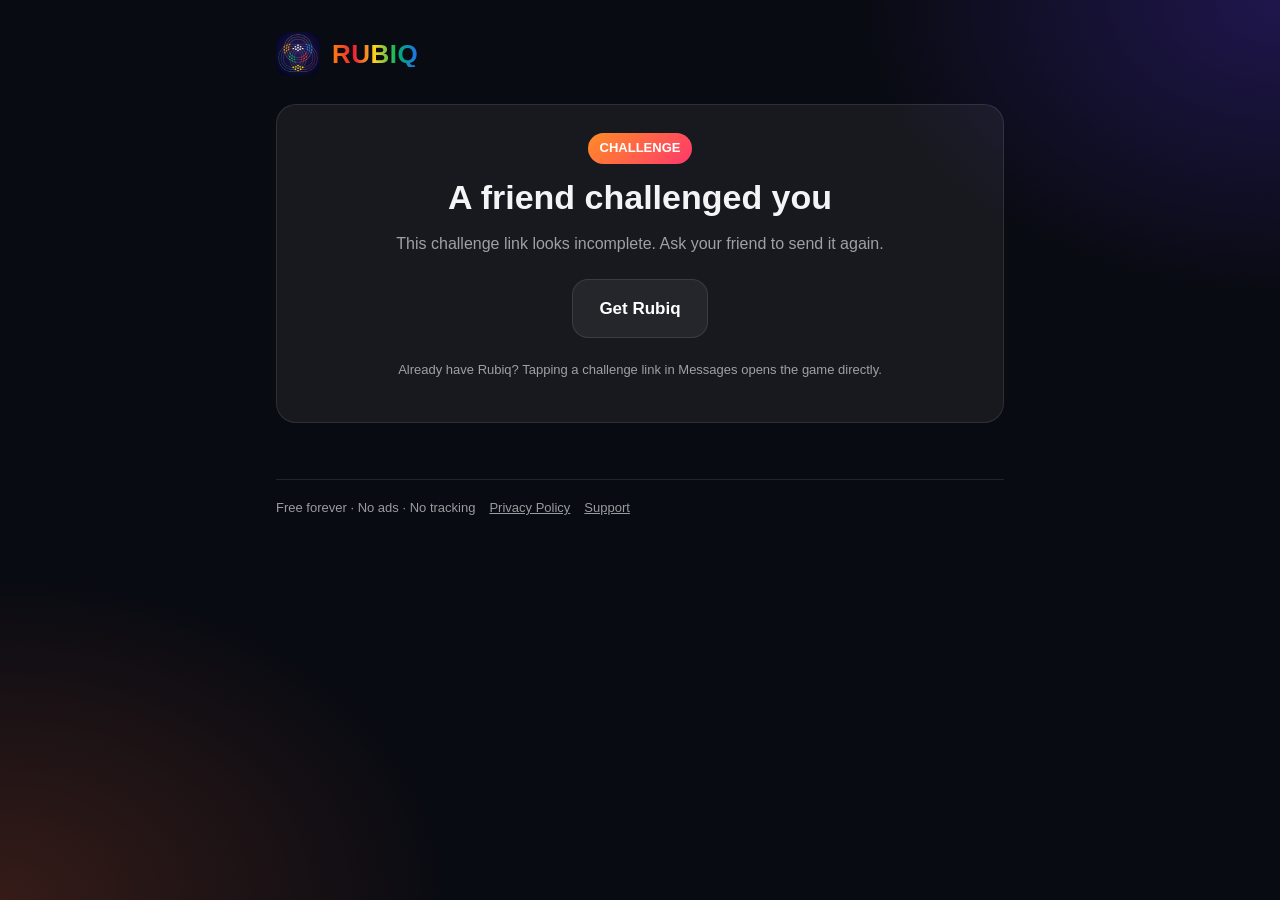
==== c.html @ 7705ba24 "Rubiq website: landing, privacy, support, challenge links, universal links Co-Authored-By: Claude Op" ====
<!doctype html>
<html lang="en">
<head>
  <meta charset="utf-8">
  <meta name="viewport" content="width=device-width, initial-scale=1">
  <title>You've been challenged · Rubiq</title>
  <meta name="description" content="A friend solved this Rubiq scramble. Play the exact same puzzle and try to beat their time.">
  <meta property="og:title" content="You've been challenged on Rubiq">
  <meta property="og:description" content="Same scramble, your turn. Can you beat their time?">
  <meta property="og:image" content="https://rubiq-game.pages.dev/img/icon-512.png">
  <meta name="theme-color" content="#090b12">
  <link rel="icon" href="/img/favicon-32.png">
  <link rel="apple-touch-icon" href="/img/apple-touch-icon.png">
  <link rel="stylesheet" href="/style.css">
</head>
<body>
  <div class="wrap">
    <header class="top">
      <a href="/"><img src="/img/icon-512.png" alt=""><span class="brand">RUBIQ</span></a>
    </header>

    <div class="card" style="text-align:center;padding:28px 20px">
      <span class="pill">CHALLENGE</span>
      <h1 id="headline" style="font-size:34px;margin-top:16px">You've been challenged</h1>
      <p id="detail" class="muted">Same scramble, your turn.</p>
      <div id="time" class="time" hidden></div>
      <p id="meta" class="muted"></p>
      <div class="actions" style="justify-content:center">
        <a class="btn hot" id="open" href="#">Play this scramble in Rubiq</a>
        <a class="btn ghost" id="store" href="/">Get Rubiq</a>
      </div>
      <p class="muted" style="font-size:13px">Already have Rubiq? Tapping a challenge link in Messages opens the game directly.</p>
    </div>

    <footer>
      <span>Free forever · No ads · No tracking</span>
      <a href="/privacy">Privacy Policy</a>
      <a href="/support">Support</a>
    </footer>
  </div>
  <script src="/config.js"></script>
  <script>
    const q = new URLSearchParams(location.search);
    const n = parseInt(q.get("n"), 10), l = parseInt(q.get("l"), 10), s = q.get("s");
    const t = parseInt(q.get("t"), 10), m = parseInt(q.get("m"), 10);
    const from = (q.get("f") || "A friend").slice(0, 24);
    const valid = n >= 2 && n <= 4 && l >= 1 && l <= 60 && /^\d+$/.test(s || "");
    const fmt = (cs) => { const mm = Math.floor(cs / 6000), ss = Math.floor(cs / 100) % 60, c = cs % 100;
      return `${mm}:${String(ss).padStart(2, "0")}.${String(c).padStart(2, "0")}`; };

    // textContent only: the name comes from the URL.
    document.getElementById("headline").textContent = `${from} challenged you`;
    if (valid) {
      document.getElementById("detail").textContent = `${n}×${n} cube · ${l}-twist scramble`;
      if (t > 0) {
        const el = document.getElementById("time");
        el.hidden = false; el.textContent = fmt(t);
        document.getElementById("meta").textContent = m > 0 ? `${from}'s time with ${m} moves. Can you beat it?` : `${from}'s time. Can you beat it?`;
      }
      const params = new URLSearchParams({ n, l, s });
      if (t > 0) params.set("t", t);
      if (m > 0) params.set("m", m);
      params.set("f", from);
      document.getElementById("open").href = window.RUBIQ.SCHEME + "c?" + params.toString();
    } else {
      document.getElementById("detail").textContent = "This challenge link looks incomplete. Ask your friend to send it again.";
      document.getElementById("open").remove();
    }
    if (window.RUBIQ.APP_STORE_URL) {
      const st = document.getElementById("store");
      st.href = window.RUBIQ.APP_STORE_URL; st.textContent = "Get Rubiq on the App Store";
    }
  </script>
</body>
</html>
---- style.css ----
:root {
  --bg: #090b12;
  --card: rgba(255, 255, 255, 0.06);
  --stroke: rgba(255, 255, 255, 0.1);
  --text: #f4f4f6;
  --muted: rgba(244, 244, 246, 0.62);
  --hot: linear-gradient(135deg, #ff8c26, #ff386b);
  --cool: linear-gradient(135deg, #408cff, #734dff);
  --logo: linear-gradient(90deg, #ff800f, #eb1f33, #ffd41a, #00b361, #216ef5);
}
* { box-sizing: border-box; }
html { -webkit-text-size-adjust: 100%; }
body {
  margin: 0;
  background:
    radial-gradient(600px 420px at 100% 0%, rgba(89, 51, 230, 0.28), transparent 70%),
    radial-gradient(640px 460px at 0% 100%, rgba(255, 102, 51, 0.18), transparent 70%),
    var(--bg);
  background-attachment: fixed;
  color: var(--text);
  font: 16px/1.6 -apple-system, BlinkMacSystemFont, "SF Pro Text", "Segoe UI", Roboto, sans-serif;
  min-height: 100vh;
}
a { color: #7fb0ff; }
.wrap { max-width: 760px; margin: 0 auto; padding: 32px 16px 64px; }
header.top { display: flex; align-items: center; gap: 12px; margin-bottom: 28px; }
header.top img { width: 44px; height: 44px; border-radius: 11px; }
header.top a { text-decoration: none; color: inherit; display: flex; align-items: center; gap: 12px; }
.brand { font: 900 26px/1 ui-rounded, "SF Pro Rounded", -apple-system, sans-serif; background: var(--logo); -webkit-background-clip: text; background-clip: text; color: transparent; letter-spacing: 0.5px; }
nav { margin-left: auto; display: flex; gap: 16px; font-size: 14px; }
nav a { color: var(--muted); text-decoration: none; }
nav a:hover { color: var(--text); }
h1 { font: 900 clamp(34px, 7vw, 56px)/1.05 ui-rounded, "SF Pro Rounded", -apple-system, sans-serif; margin: 8px 0 14px; }
h2 { font: 800 22px/1.25 ui-rounded, "SF Pro Rounded", -apple-system, sans-serif; margin: 36px 0 10px; }
h3 { font-size: 17px; margin: 22px 0 6px; }
p, li { color: var(--muted); }
strong { color: var(--text); }
.lede { font-size: 19px; color: var(--muted); max-width: 560px; }
.card { background: var(--card); border: 1px solid var(--stroke); border-radius: 20px; padding: 20px; }
.grid { display: grid; grid-template-columns: repeat(auto-fit, minmax(210px, 1fr)); gap: 12px; margin-top: 18px; }
.grid .card h3 { margin-top: 0; color: var(--text); }
.grid .card p { margin: 0; font-size: 15px; }
.btn { display: inline-flex; align-items: center; justify-content: center; gap: 8px; padding: 15px 26px; border-radius: 16px; font-weight: 800; font-size: 17px; text-decoration: none; color: #fff; border: 0; cursor: pointer; }
.btn.hot { background: var(--hot); box-shadow: 0 10px 30px rgba(255, 77, 77, 0.35); }
.btn.cool { background: var(--cool); }
.btn.ghost { background: var(--card); border: 1px solid var(--stroke); }
.actions { display: flex; flex-wrap: wrap; gap: 12px; margin: 22px 0; }
.hero-img { width: 100%; max-width: 360px; display: block; margin: 26px auto 0; border-radius: 28px; }
footer { margin-top: 56px; padding-top: 18px; border-top: 1px solid var(--stroke); font-size: 13px; color: var(--muted); display: flex; flex-wrap: wrap; gap: 14px; }
footer a { color: var(--muted); }
.time { font: 800 clamp(44px, 12vw, 72px)/1 ui-monospace, "SF Mono", Menlo, monospace; margin: 8px 0; }
.pill { display: inline-block; padding: 5px 12px; border-radius: 999px; background: var(--hot); color: #fff; font-weight: 800; font-size: 13px; }
.muted { color: var(--muted); }
details { background: var(--card); border: 1px solid var(--stroke); border-radius: 14px; padding: 12px 16px; margin: 10px 0; }
summary { cursor: pointer; font-weight: 700; color: var(--text); }
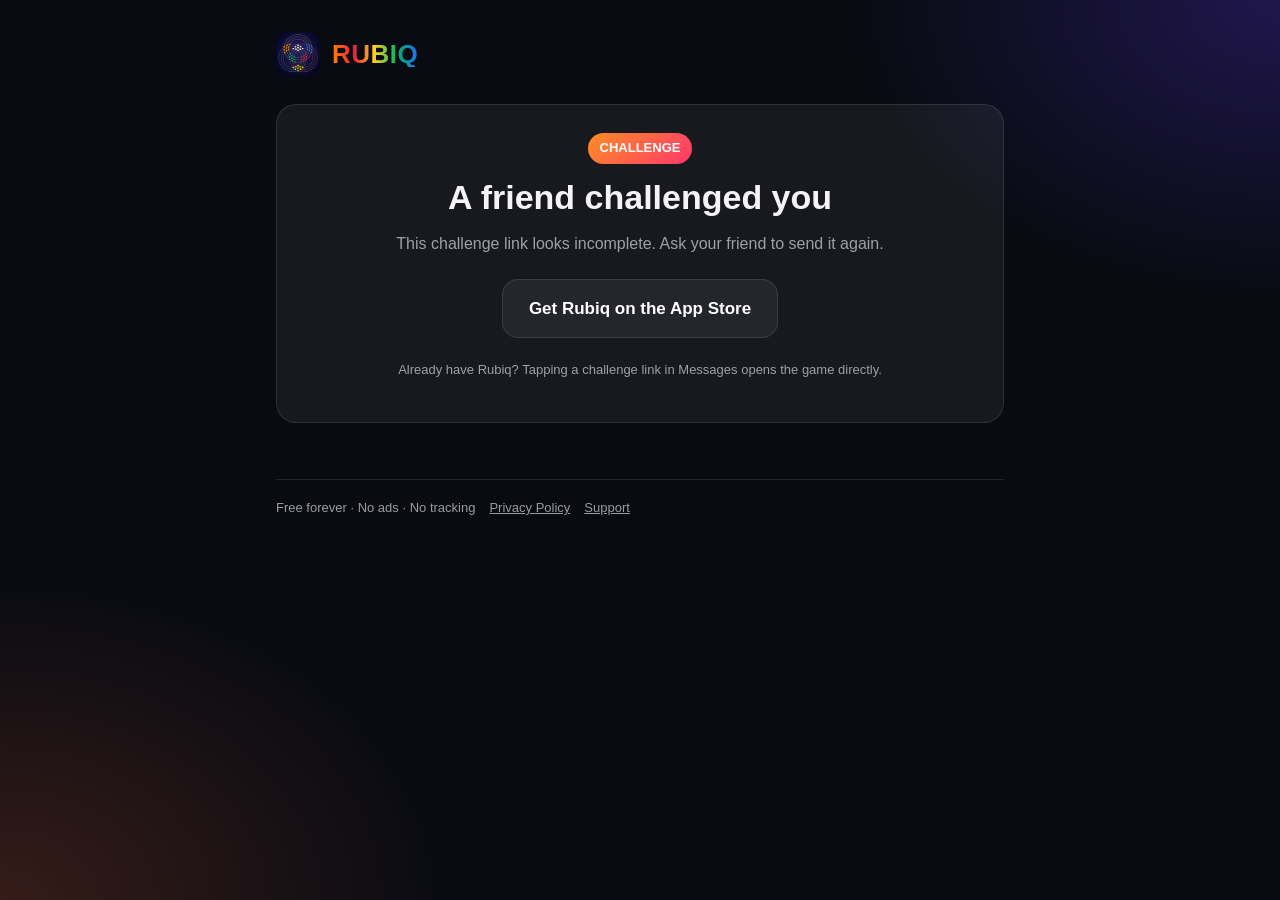
==== commit 9cce2f2a: "Live App Store links, Smart App Banner, playable cube + circle graph on the landing page Co-Authored" ====
--- a/c.html
+++ b/c.html
@@ -7,8 +7,10 @@
   <meta name="description" content="A friend solved this Rubiq scramble. Play the exact same puzzle and try to beat their time.">
   <meta property="og:title" content="You've been challenged on Rubiq">
   <meta property="og:description" content="Same scramble, your turn. Can you beat their time?">
-  <meta property="og:image" content="https://rubiq-game.pages.dev/img/icon-512.png">
+  <meta property="og:image" content="https://rubiq.crabfish.dev/img/icon-512.png">
   <meta name="theme-color" content="#090b12">
+  <meta name="apple-itunes-app" content="app-id=6815993772">
+  <script>document.querySelector('meta[name="apple-itunes-app"]').content = "app-id=6815993772, app-argument=" + location.href;</script>
   <link rel="icon" href="/img/favicon-32.png">
   <link rel="apple-touch-icon" href="/img/apple-touch-icon.png">
   <link rel="stylesheet" href="/style.css">
--- a/style.css
+++ b/style.css
@@ -23,7 +23,7 @@
 }
 a { color: #7fb0ff; }
 .wrap { max-width: 760px; margin: 0 auto; padding: 32px 16px 64px; }
-header.top { display: flex; align-items: center; gap: 12px; margin-bottom: 28px; }
+header.top { display: flex; flex-wrap: wrap; align-items: center; gap: 12px; margin-bottom: 28px; }
 header.top img { width: 44px; height: 44px; border-radius: 11px; }
 header.top a { text-decoration: none; color: inherit; display: flex; align-items: center; gap: 12px; }
 .brand { font: 900 26px/1 ui-rounded, "SF Pro Rounded", -apple-system, sans-serif; background: var(--logo); -webkit-background-clip: text; background-clip: text; color: transparent; letter-spacing: 0.5px; }
@@ -53,3 +53,33 @@
 .muted { color: var(--muted); }
 details { background: var(--card); border: 1px solid var(--stroke); border-radius: 14px; padding: 12px 16px; margin: 10px 0; }
 summary { cursor: pointer; font-weight: 700; color: var(--text); }
+
+/* Playable cube */
+.sr-only { position: absolute; width: 1px; height: 1px; overflow: hidden; clip: rect(0 0 0 0); white-space: nowrap; }
+.playground { margin: 26px 0 8px; padding: 16px; border-radius: 24px; background: rgba(0, 0, 0, 0.28); border: 1px solid var(--stroke); outline: none; }
+.playground:focus-visible { border-color: rgba(127, 176, 255, 0.7); }
+.pg-head { display: flex; align-items: center; justify-content: space-between; gap: 12px; }
+.pg-sizes { display: inline-flex; padding: 3px; border-radius: 12px; background: var(--card); border: 1px solid var(--stroke); }
+.pg-sizes button { border: 0; background: none; color: var(--muted); font: 700 14px/1 ui-rounded, "SF Pro Rounded", -apple-system, sans-serif; padding: 8px 12px; border-radius: 9px; cursor: pointer; }
+.pg-sizes button[aria-pressed="true"] { background: var(--cool); color: #fff; }
+.pg-time { font: 800 22px/1 ui-monospace, "SF Mono", Menlo, monospace; color: var(--muted); font-variant-numeric: tabular-nums; }
+.pg-time.live { color: var(--text); }
+.pg-views { display: grid; grid-template-columns: 1fr 1fr; gap: 8px; margin-top: 10px; }
+.pg-views canvas { width: 100%; aspect-ratio: 1; display: block; touch-action: none; cursor: grab; }
+.pg-views canvas:active { cursor: grabbing; }
+.pg-status { margin: 6px 0 12px; min-height: 1.6em; text-align: center; font: 600 14px/1.6 ui-monospace, "SF Mono", Menlo, monospace; color: var(--text); }
+.pg-controls { display: flex; flex-wrap: wrap; gap: 10px; justify-content: center; align-items: center; }
+.pg-controls .btn { padding: 12px 20px; font-size: 15px; }
+.pg-select select { appearance: none; -webkit-appearance: none; background: var(--card); color: var(--text); border: 1px solid var(--stroke); border-radius: 14px; padding: 12px 14px; font: 600 15px/1 -apple-system, BlinkMacSystemFont, sans-serif; cursor: pointer; }
+.pg-cta { margin: 14px 0 0; text-align: center; font-size: 15px; }
+.pg-cta a { font-weight: 800; }
+.pg-keys { margin: 12px 0 0; text-align: center; font-size: 12px; color: var(--muted); }
+kbd { display: inline-block; min-width: 1.6em; padding: 1px 5px; border-radius: 5px; border: 1px solid var(--stroke); background: var(--card); font: 600 11px/1.5 ui-monospace, Menlo, monospace; color: var(--text); text-align: center; }
+.playground.pg-solved .pg-time { color: #66ccbd; }
+@media (max-width: 600px) {
+  .playground { padding: 12px; }
+  .pg-views { grid-template-columns: 1fr; }
+  .pg-views canvas { max-height: 46vh; margin: 0 auto; }
+  .pg-keys { display: none; }
+}
+@media (hover: none) { .pg-keys { display: none; } }
